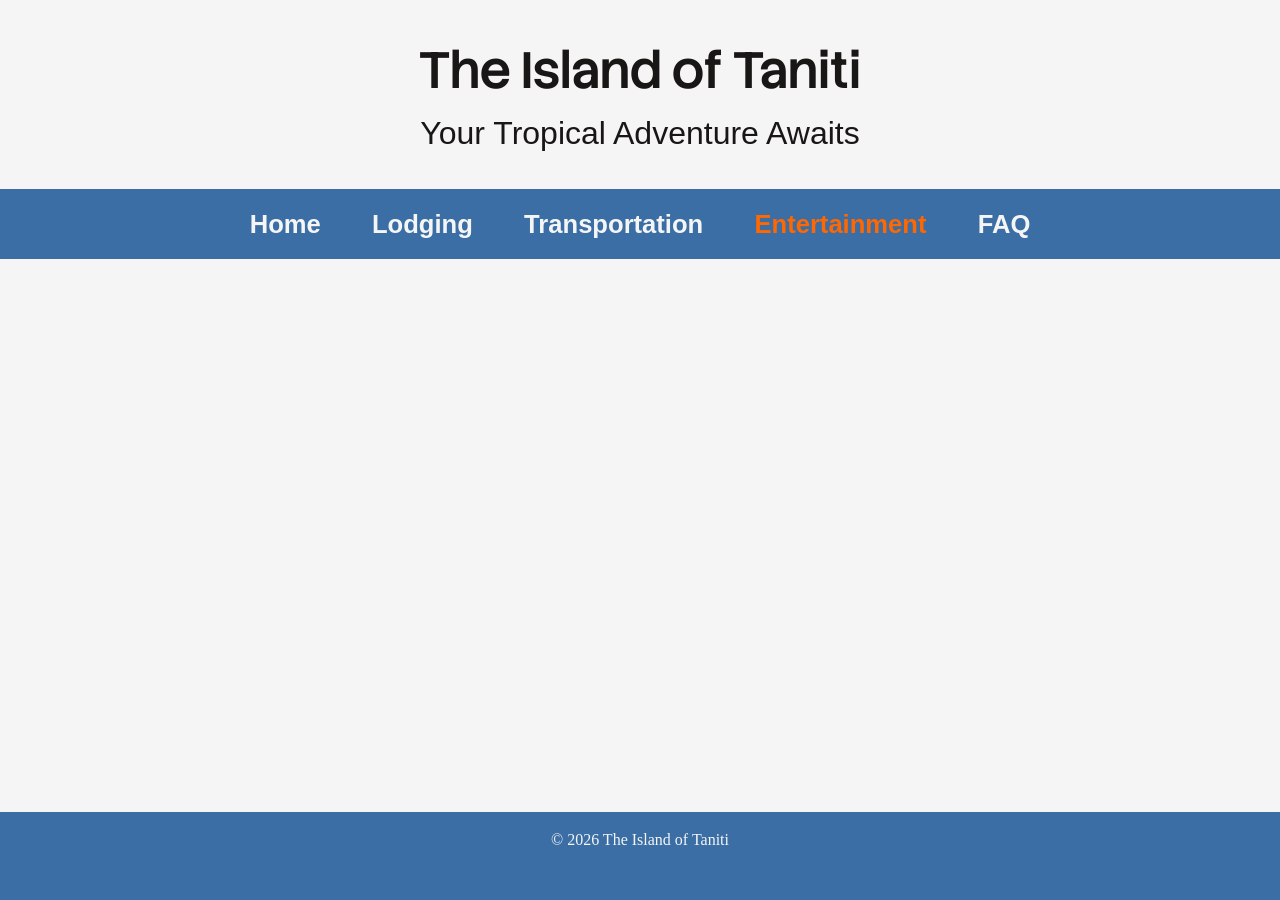
==== entertainment.html @ 603c1d10 "Add header, nav, and footer" ====
<!doctype html>
<html lang="en">
  <head>
    <meta charset="UTF-8" />
    <meta name="viewport" content="width=device-width, initial-scale=1.0" />
    <title>Home - The Island of Taniti</title>
    <link rel="stylesheet" href="styles.css" />
    <link rel="preconnect" href="https://fonts.googleapis.com" />
    <link rel="preconnect" href="https://fonts.gstatic.com" crossorigin />
    <link
      href="https://fonts.googleapis.com/css2?family=Stack+Sans+Headline:wght@200..700&display=swap"
      rel="stylesheet"
    />
  </head>
  <body>
    <header>
      <div class="logo-text">
        <h1>The Island of Taniti</h1>
        <h2>Your Tropical Adventure Awaits</h2>
      </div>
      <nav>
        <a href="index.html">Home</a>
        <a href="lodging.html">Lodging</a>
        <a href="transportation.html">Transportation</a>
        <a href="entertainment.html" class="current-page">Entertainment</a>
        <a href="faq.html">FAQ</a>
      </nav>
    </header>
    <main></main>
    <footer>
      <span>© 2026 The Island of Taniti</span>
    </footer>
  </body>
</html>
---- styles.css ----
:root {
  --nav: #3a6ea5;
  --carbon-black: #191716;
  --off-white: #f5f5f5;
}
*,
*::before,
*::after {
  box-sizing: border-box;
}

*:not(dialog) {
  margin: 0;
}

body {
  line-height: 1.5;
  min-height: 100vh;
  display: flex;
  flex-direction: column;
  background-color: var(--off-white);
}

img,
picture,
video,
canvas,
svg {
  display: block;
  max-width: 100%;
}

input,
button,
textarea,
select {
  font: inherit;
}

p,
h1,
h2,
h3,
h4,
h5,
h6 {
  overflow-wrap: break-word;
}

p {
  text-wrap: pretty;
}
h1,
h2,
h3,
h4,
h5,
h6 {
  text-wrap: balance;
}

h1 {
  font-family: "Stack Sans Headline", sans-serif;
  font-weight: 500;
  font-size: 3.2rem;
  text-align: center;
  color: var(--carbon-black);
}

h2 {
  font-family: Calibri, "Trebuchet MS", sans-serif;
  font-weight: lighter;
  font-size: 2rem;
  text-align: center;
  color: var(--carbon-black);
}

.logo-text {
  margin-top: 2rem;
}

nav {
  display: flex;
  justify-content: center;
  gap: 3.2rem;
  margin: 2rem 0 2rem 0;

  width: 100%;
  background-color: var(--nav);
  padding: 1rem;
}

nav a {
  color: var(--off-white);
  font-family: Arial, Helvetica, sans-serif;
  font-weight: bold;
  font-size: 1.6rem;
  text-decoration: none;
  cursor: pointer;
  transition: transform 0.3s ease-in-out;
}

nav a:hover {
  transform: translateY(-1px);
}

.current-page {
  color: #ff6700;
}

main {
  flex: 1;
}

footer {
  width: 100%;
  text-align: center;
  background-color: var(--nav);
  padding: 1rem 0 3rem 0;
}

footer span {
  color: var(--off-white);
}
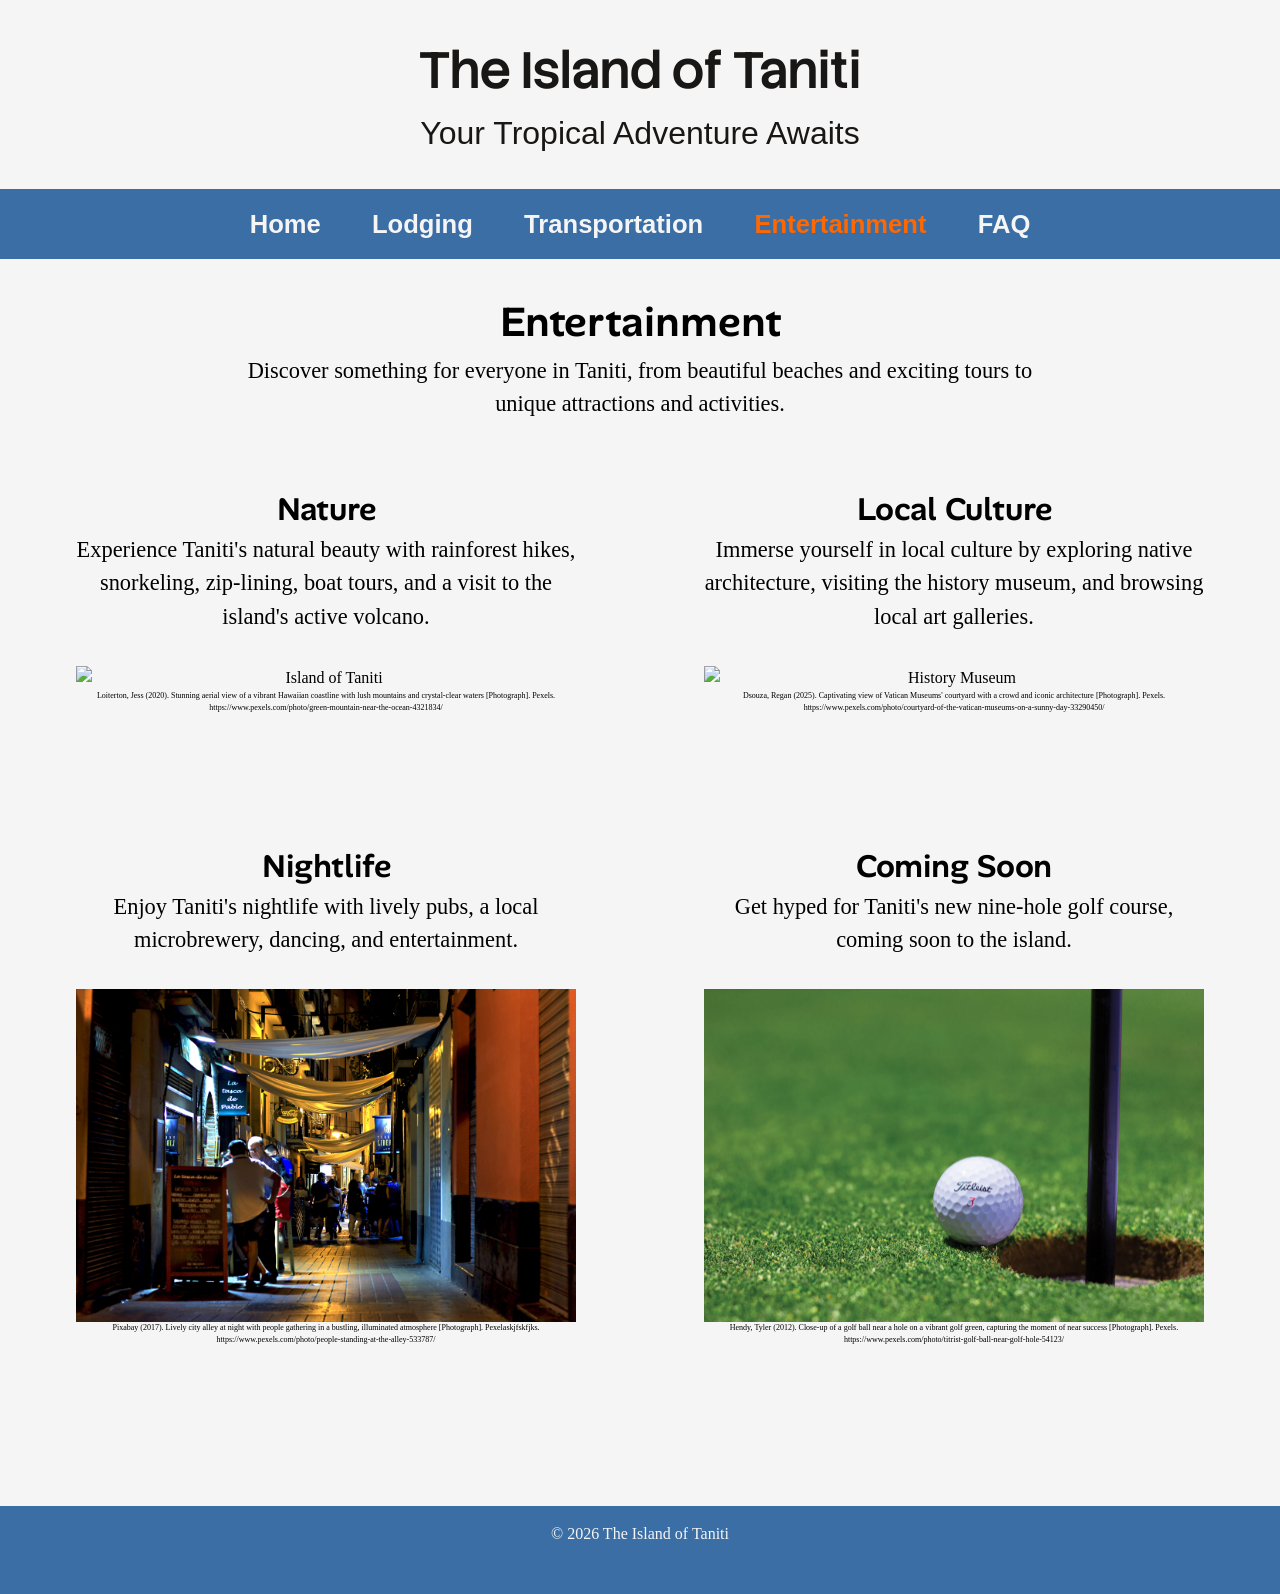
==== commit 137e0ade: "Add rest of pages" ====
--- a/entertainment.html
+++ b/entertainment.html
@@ -9,6 +9,10 @@
     <link rel="preconnect" href="https://fonts.gstatic.com" crossorigin />
     <link
       href="https://fonts.googleapis.com/css2?family=Stack+Sans+Headline:wght@200..700&display=swap"
+      rel="stylesheet"
+    />
+    <link
+      href="https://fonts.googleapis.com/css2?family=Alan+Sans:wght@300..900&display=swap"
       rel="stylesheet"
     />
   </head>
@@ -26,7 +30,91 @@
         <a href="faq.html">FAQ</a>
       </nav>
     </header>
-    <main></main>
+    <main>
+      <div class="info heading">
+        <h3>Entertainment</h3>
+        <p>
+          Discover something for everyone in Taniti, from beautiful beaches and
+          exciting tours to unique attractions and activities.
+        </p>
+      </div>
+      <div class="container">
+        <div class="component">
+          <div class="info">
+            <h4>Nature</h4>
+            <p>
+              Experience Taniti's natural beauty with rainforest hikes,
+              snorkeling, zip-lining, boat tours, and a visit to the island's
+              active volcano.
+            </p>
+          </div>
+          <figure>
+            <img src="./images/island.jpg" alt="Island of Taniti" />
+            <figcaption>
+              Loiterton, Jess (2020). Stunning aerial view of a vibrant Hawaiian
+              coastline with lush mountains and crystal-clear waters
+              [Photograph]. Pexels.
+              https://www.pexels.com/photo/green-mountain-near-the-ocean-4321834/
+            </figcaption>
+          </figure>
+        </div>
+        <div class="component">
+          <div class="info">
+            <h4>Local Culture</h4>
+            <p>
+              Immerse yourself in local culture by exploring native
+              architecture, visiting the history museum, and browsing local art
+              galleries.
+            </p>
+          </div>
+          <figure>
+            <img src="./images/museum.jpg" alt="History Museum" />
+            <figcaption>
+              Dsouza, Regan (2025). Captivating view of Vatican Museums'
+              courtyard with a crowd and iconic architecture [Photograph].
+              Pexels.
+              https://www.pexels.com/photo/courtyard-of-the-vatican-museums-on-a-sunny-day-33290450/
+            </figcaption>
+          </figure>
+        </div>
+        <div class="component">
+          <div class="info">
+            <h4>Nightlife</h4>
+            <p>
+              Enjoy Taniti's nightlife with lively pubs, a local microbrewery,
+              dancing, and entertainment.
+            </p>
+          </div>
+          <figure>
+            <img src="./images/nightlife.jpg" alt="Nightlife City Alley" />
+            <figcaption>
+              Pixabay (2017). Lively city alley at night with people gathering
+              in a bustling, illuminated atmosphere [Photograph].
+              Pexelaskjfskfjks.
+              https://www.pexels.com/photo/people-standing-at-the-alley-533787/
+            </figcaption>
+          </figure>
+        </div>
+        <div class="component">
+          <div class="info">
+            <h4>Coming Soon</h4>
+            <p>
+              Get hyped for Taniti's new nine-hole golf course, coming soon to
+              the island.
+            </p>
+          </div>
+          <figure>
+            <img src="./images/golf.jpg" alt="Island of Taniti" />
+            <figcaption>
+              Hendy, Tyler (2012). Close-up of a golf ball near a hole on a
+              vibrant golf green, capturing the moment of near success
+              [Photograph]. Pexels.
+              https://www.pexels.com/photo/titrist-golf-ball-near-golf-hole-54123/
+            </figcaption>
+          </figure>
+        </div>
+      </div>
+    </main>
     <footer>
       <span>© 2026 The Island of Taniti</span>
     </footer>
--- a/styles.css
+++ b/styles.css
@@ -2,6 +2,7 @@
   --nav: #3a6ea5;
   --carbon-black: #191716;
   --off-white: #f5f5f5;
+  --very-orange: #ff6700;
 }
 *,
 *::before,
@@ -18,6 +19,7 @@
   min-height: 100vh;
   display: flex;
   flex-direction: column;
+  align-items: column;
   background-color: var(--off-white);
 }
 
@@ -49,6 +51,7 @@
 
 p {
   text-wrap: pretty;
+  font-family: Calibri, "Trebuchet MS", sans-serifk;
 }
 h1,
 h2,
@@ -73,6 +76,17 @@
   font-size: 2rem;
   text-align: center;
   color: var(--carbon-black);
+}
+
+h3,
+h4 {
+  font-family: "Alan Sans", sans-serif;
+  font-weight: 600;
+  font-size: 2.6rem;
+}
+
+h4 {
+  font-size: 2rem;
 }
 
 .logo-text {
@@ -101,15 +115,102 @@
 }
 
 nav a:hover {
-  transform: translateY(-1px);
+  transform: translateY(-2px);
 }
 
 .current-page {
-  color: #ff6700;
+  color: var(--very-orange);
 }
 
 main {
   flex: 1;
+  display: flex;
+  flex-direction: column;
+  align-items: center;
+  gap: 1.4rem;
+
+  width: 65%;
+  margin: 0 auto 0 auto;
+}
+
+.container {
+  display: grid;
+  grid-template-columns: 1fr 1fr;
+  gap: 8rem;
+}
+
+.qa-container {
+  display: flex;
+  flex-direction: column;
+  align-items: center;
+  gap: 4.4rem;
+}
+
+figure {
+  justify-content: center;
+}
+
+img {
+  width: 600px;
+}
+
+.info {
+  display: flex;
+  flex-direction: column;
+  align-items: center;
+  font-size: 1.4rem;
+
+  text-align: center;
+}
+
+.heading {
+  margin-bottom: 2.6rem;
+}
+
+.component {
+  display: flex;
+  flex-direction: column;
+  align-items: center;
+  gap: 2rem;
+  width: 500px;
+}
+
+.qa {
+  width: 100%;
+  padding: 2rem;
+  border: solid var(--carbon-black) 2px;
+  border-radius: 10px;
+}
+
+.component img {
+  width: 500px;
+}
+
+.book-now-button {
+  font-family: Arial, Helvetica, sans-serif;
+  font-weight: bold;
+  font-size: 1.2rem;
+  color: var(--off-white);
+  padding: 1rem 2rem 1rem 2rem;
+  background-color: var(--very-orange);
+  border: none;
+  cursor: pointer;
+  transition: transform 0.3s ease-in-out;
+}
+
+.book-now-button:hover {
+  transform: translateY(-2px);
+}
+
+figure {
+  display: flex;
+  flex-direction: column;
+  align-items: center;
+  text-align: center;
+}
+
+figcaption {
+  font-size: 0.5rem;
 }
 
 footer {
@@ -117,6 +218,7 @@
   text-align: center;
   background-color: var(--nav);
   padding: 1rem 0 3rem 0;
+  margin: 10rem 0 0 0;
 }
 
 footer span {
